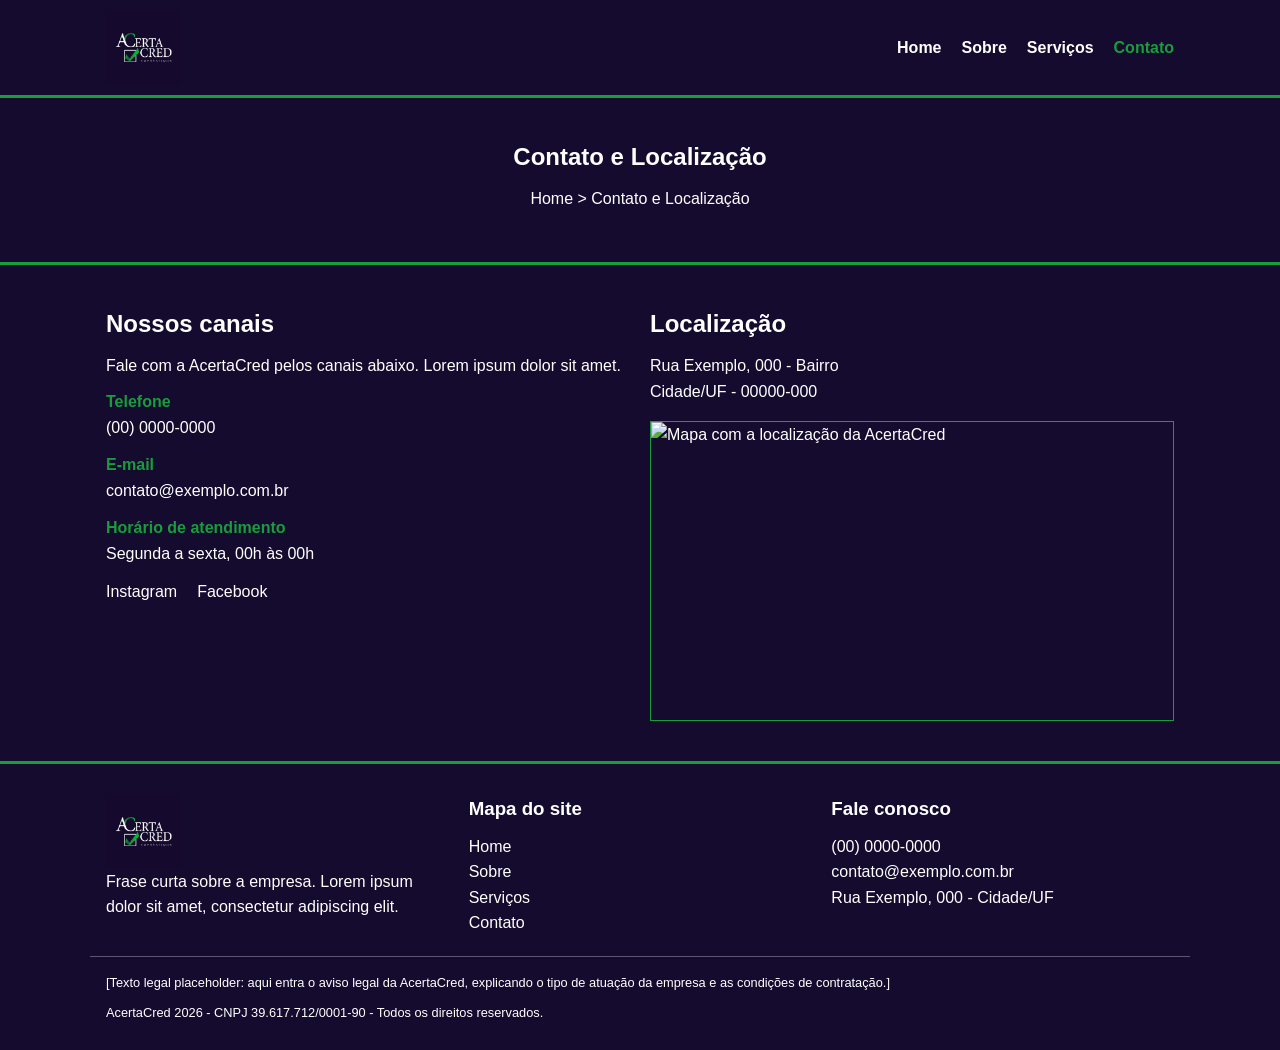
==== contato.html @ 81716d83 "começo do projeto" ====
<!DOCTYPE HTML>
<!-- lang="pt" ajuda leitores de tela e tradutores a identificar o idioma -->
<html lang="pt">
<head>

<!-- Descrição que aparece nos resultados do Google -->
<meta name="description" content="AcertaCred - [Descrição placeholder da página Contato e Localização]">
<meta name="author" content="Adrian Guetner Florentina">
<!-- Codificação de caracteres: sem isso, acentos podem quebrar -->
<meta charset="utf-8">

<!-- Liga o CSS e define os ícones da aba do navegador -->
<link rel="stylesheet" href="css/style.css">
<link rel="icon" type="image/png" href="img/favicon.png">
<link rel="shortcut icon" href="img/favicon.ico">
<title>AcertaCred | Contato e Localização</title>
<!-- Faz a página se adaptar a telas de celular -->
<meta name="viewport" content="width=device-width, initial-scale=1.0, maximum-scale=1"/>
</head>


<body>

<!-- ===== CABEÇALHO (repetido em todas as páginas) ===== -->
<header class="topo">
  <!-- section aqui só agrupa logo + menu e limita a largura (.container) -->
  <section class="container topo-conteudo">
    <a class="logo" href="index.html">
      <img src="img/LogoAcerta.png" alt="AcertaCred - logo" width="285" height="75">
    </a>

    <!-- Botão do menu mobile. aria-* informam o estado a leitores de tela;
         o JS (principal.js) troca aria-expanded entre true/false -->
    <button class="btn-menu" id="btn-menu" aria-label="Abrir menu" aria-expanded="false" aria-controls="menu-principal">&#9776;</button>

    <!-- nav = bloco de links de navegação principal -->
    <nav class="menu" id="menu-principal">
      <ul>
        <li><a href="index.html">Home</a></li>
        <li><a href="sobre.html">Sobre</a></li>
        <li><a href="servicos.html">Serviços</a></li>
        <!-- .ativo marca a página atual; aria-current avisa leitores de tela -->
        <li><a href="contato.html" class="ativo" aria-current="page">Contato</a></li>
      </ul>
    </nav>
  </section>
</header>

<!-- main = conteúdo principal, só pode existir um por página -->
<main>

  <!-- ===== FAIXA DE TÍTULO ===== -->
  <section class="faixa-titulo">
    <!-- header dentro de section = cabeçalho DESSA seção (título + breadcrumb) -->
    <header class="container">
      <h1>Contato e Localização</h1>
      <!-- breadcrumb ("migalhas de pão") é navegação, então fica em nav -->
      <nav aria-label="Você está em">
        <p>Home &gt; Contato e Localização</p>
      </nav>
    </header>
  </section>

  <!-- ===== CONTATO E LOCALIZAÇÃO ===== -->
  <section class="secao">
    <!-- Wrapper das duas colunas (container + grid na mesma tag) -->
    <section class="container duas-colunas alinhar-topo">

      <!-- Coluna 1: canais de contato -->
      <article>
        <h2>Nossos canais</h2>
        <p>Fale com a AcertaCred pelos canais abaixo. Lorem ipsum dolor sit amet.</p>

        <!-- address = informação de contato (telefone, e-mail, horário) -->
        <address>
          <ul class="info-contato">
            <li><strong>Telefone</strong>(00) 0000-0000</li>
            <li><strong>E-mail</strong>contato@exemplo.com.br</li>
            <li><strong>Horário de atendimento</strong>Segunda a sexta, 00h às 00h</li>
          </ul>
        </address>

        <ul class="redes">
          <!-- _blank abre em nova aba; rel="noopener" evita que a página aberta
               controle a sua (segurança) -->
          <li><a href="https://instagram.com.br" target="_blank" rel="noopener">Instagram</a></li>
          <li><a href="#">Facebook</a></li>
        </ul>
      </article>

      <!-- Coluna 2: endereço e mapa -->
      <article>
        <h2>Localização</h2>
        <address>
          Rua Exemplo, 000 - Bairro<br>Cidade/UF - 00000-000
        </address>

        <!-- alt descreve a imagem para leitores de tela e para quando ela não carrega -->
        <img class="mapa-placeholder" src="img/mapa-placeholder.svg" alt="Mapa com a localização da AcertaCred">
      </article>

    </section>
  </section>

</main>

<!-- ===== RODAPÉ (repetido em todas as páginas) ===== -->
<footer class="rodape">

  <!-- Três colunas do rodapé -->
  <section class="container rodape-colunas">

    <!-- Coluna 1: logo e frase da empresa -->
    <article>
      <a class="logo" href="index.html">
        <img src="img/LogoAcerta.png" alt="AcertaCred" width="300" height="100">
      </a>
      <p>Frase curta sobre a empresa. Lorem ipsum dolor sit amet, consectetur adipiscing elit.</p>
    </article>

    <!-- Coluna 2: mapa do site é navegação, então nav -->
    <nav aria-label="Mapa do site">
      <h3>Mapa do site</h3>
      <ul>
        <li><a href="index.html">Home</a></li>
        <li><a href="sobre.html">Sobre</a></li>
        <li><a href="servicos.html">Serviços</a></li>
        <li><a href="contato.html">Contato</a></li>
      </ul>
    </nav>

    <!-- Coluna 3: contato -->
    <address>
      <h3>Fale conosco</h3>
      <ul>
        <li>(00) 0000-0000</li>
        <li>contato@exemplo.com.br</li>
        <li>Rua Exemplo, 000 - Cidade/UF</li>
      </ul>
    </address>

  </section>

  <!-- Aviso legal e copyright -->
  <section class="container rodape-legal">
    <p>[Texto legal placeholder: aqui entra o aviso legal da AcertaCred, explicando o tipo de atuação da empresa e as condições de contratação.]</p>
    <p>AcertaCred 2026 - CNPJ 39.617.712/0001-90 - Todos os direitos reservados.</p>
  </section>

</footer>

<!-- JS no final do body: o HTML carrega primeiro, o script depois -->
<script src="js/principal.js"></script>
</body>
</html>
---- css/style.css ----
* { box-sizing: border-box; margin: 0; padding: 0; }

/* Fundo escuro, texto branco, fonte sem serifa.
   line-height 1.6 = altura de linha 1,6x o tamanho da fonte (leitura confortável). */
body { background: #150b2e; color: #fff; font-family: Arial, sans-serif; line-height: 1.6; }

/* max-width 100% -> imagem nunca passa da largura do pai (não estoura no celular).
   display: block -> tira o pequeno espaço que o navegador deixa embaixo de imagens. */
img { max-width: 100%; display: block; }

/* Links herdam a cor do texto ao redor e perdem o sublinhado. */
a { color: inherit; text-decoration: none; }
/* Listas sem bolinhas (as que precisarem, voltam a ter mais abaixo). */
ul { list-style: none; }

/* Como o reset zerou todas as margens, devolvemos 10px embaixo
   de títulos e parágrafos para não ficarem colados. */
h1, h2, h3, p { margin-bottom: 10px; }

/* Botões não herdam a fonte sozinhos; "font: inherit" resolve.
   Fica sem fundo e sem borda, com cursor de mãozinha. */
button { font: inherit; color: #fff; background: none; border: none; cursor: pointer; }

/* Limita a largura do conteúdo a 1100px e centraliza (margin: 0 auto).
   padding de 16px nas laterais evita o texto colar na borda da tela. */
.container { max-width: 1100px; margin: 0 auto; padding: 0 16px; }


/* =====================================================
   2. REGRAS COMPARTILHADAS
   Aqui ficam agrupados só os elementos que compartilham
   exatamente o mesmo visual ou comportamento.
   ===================================================== */

/* ---------- CAIXAS COM BORDA VERDE ---------- */
.card, .faq-item {
  padding: 20px;                 /* espaço entre a borda e o conteúdo */
  border: 1px solid #199c3c;     /* 1px de espessura, linha contínua, verde */
}

/* ---------- LAYOUT LADO A LADO (Flexbox) ----------
   display: flex  -> filhos diretos ficam em linha
   flex-wrap      -> se não couberem, quebram para a linha de baixo
   gap            -> espaço entre os filhos */
.topo-conteudo, .menu ul, .cards, .duas-colunas, .rodape-colunas, .redes {
  display: flex;
  flex-wrap: wrap;
  gap: 20px;
}

/* ---------- LARGURA DAS COLUNAS ----------
   flex: 1 1 240px = "crescer 1 | encolher 1 | tamanho ideal 240px".
   Na prática: cada coluna quer 240px, divide o espaço que sobrar
   igualmente e, se não couber, quebra de linha sozinha.
   ".duas-colunas > *" = qualquer filho DIRETO de .duas-colunas.
   ".rodape-colunas > *" = idem no rodapé (article, nav e address). */
.col-3, .duas-colunas > *, .rodape-colunas > * { flex: 1 1 240px; }
.col-4 { flex: 1 1 140px; }   /* colunas menores (os 4 indicadores) */


/* =====================================================
   3. COMPONENTES
   ===================================================== */

/* ---------- SEÇÕES (blocos da página) ---------- */

/* Espaço de 40px em cima/baixo. Agrupados porque o espaçamento é o mesmo. */
.secao, .faixa-titulo, .chamada { padding: 40px 0; }

/* Fundo levemente mais claro (branco com 6% de opacidade),
   para separar visualmente uma seção da outra. */
.secao-suave, .secao-escura { background: rgba(255, 255, 255, 0.06); }

/* Título da seção, centralizado e em verde */
.titulo-secao { color: #199c3c; text-align: center; }

/* Subtítulo centralizado, com 30px de espaço antes do conteúdo */
.subtitulo-secao { text-align: center; margin-bottom: 30px; }

/* Utilitário: qualquer elemento com class="centro" fica centralizado */
.centro { text-align: center; }


/* ---------- CABEÇALHO (.topo) ---------- */

/* Linha verde embaixo do cabeçalho */
.topo { border-bottom: 3px solid #199c3c; }

/* Logo à esquerda, menu à direita (space-between);
   align-items: center -> alinha os dois na vertical */
.topo-conteudo { justify-content: space-between; align-items: center; padding-top: 10px; padding-bottom: 10px; }

/* Altura fixa de 75px; width: auto mantém a proporção da imagem */
.logo img { height: 75px; width: auto; }

/* Botão hambúrguer: escondido no desktop, aparece no celular (ver @media) */
.btn-menu { display: none; width: 44px; height: 44px; border: 1px solid #fff; font-size: 1.4rem; }


/* ---------- MENU ---------- */

.menu a { font-weight: bold; }

/* ".menu .ativo" (com ESPAÇO) = elemento .ativo DENTRO de .menu.
   Destaca a página atual em verde. */
.menu .ativo { color: #199c3c; }


/* ---------- BOTÃO ---------- */

/* inline-block -> fica do tamanho do texto, mas aceita padding.
   Fundo verde com texto escuro, para dar contraste. */
.btn { display: inline-block; padding: 10px 24px; background: #199c3c; color: #150b2e; font-weight: bold; }


/* ---------- CARROSSEL ---------- */

/* position: relative -> serve de "âncora" para os elementos
   position: absolute lá dentro (setas, pontos, texto).
   overflow: hidden -> esconde os slides que estão fora da tela. */
.carrossel { position: relative; overflow: hidden; }

/* Os slides ficam em linha; o JS desliza o trilho com transform.
   transition: 0.6s -> o movimento é animado em vez de instantâneo. */
.carrossel-trilho { display: flex; transition: transform 0.6s; }

/* Cada slide ocupa 100% da largura (flex: 0 0 100% = não cresce, não encolhe) */
.slide { position: relative; flex: 0 0 100%; height: 500px; }

/* object-fit: cover -> a imagem preenche o espaço, cortando o excesso
   em vez de deformar */
.slide img { width: 100%; height: 100%; object-fit: cover; }

/* Texto do slide colado na parte de baixo, sobre a imagem
   (left/right/bottom: 0 = esticado de ponta a ponta, rente ao fundo).
   O fundo é o roxo com 80% de opacidade, para o texto ficar legível. */
.slide-texto {
  position: absolute;
  left: 0;
  right: 0;
  bottom: 0;
  padding: 20px 70px 40px;      /* cima | lados | baixo (70px nas laterais dá espaço às setas) */
  background: rgba(21, 11, 46, 0.8);
}

.slide-texto h1, .slide-texto h2 { font-size: 2rem; }

/* Setas: top 50% leva ao meio; margin-top negativo (metade da altura)
   corrige o centro exato. */
.carrossel-btn {
  position: absolute;
  top: 50%;
  margin-top: -20px;
  width: 40px;
  height: 40px;
  background: #fff;
  color: #150b2e;
}

.anterior { left: 10px; }
.proximo { right: 10px; }

/* Bolinhas indicadoras, centralizadas embaixo */
.carrossel-pontos {
  position: absolute;
  left: 0;
  right: 0;
  bottom: 10px;
  display: flex;
  justify-content: center;
  gap: 8px;
}

.ponto { width: 12px; height: 12px; border: 2px solid #fff; }

/* ".ponto.ativo" (SEM espaço) = elemento que tem as duas classes ao mesmo tempo.
   O ponto do slide atual fica preenchido. */
.ponto.ativo { background: #fff; }


/* ---------- CARDS ---------- */

/* Card com imagem em cima: tira o padding para a imagem encostar nas bordas
   (o espaço interno passa para .card-corpo) */
.card-img { padding: 0; }
.card-img img { width: 100%; height: 200px; object-fit: cover; }
.card-corpo { padding: 20px; }

/* Lista dentro do card volta a ter bolinhas (disc) e recuo de 20px */
.card-corpo ul { list-style: disc; margin: 0 0 10px 20px; }


/* ---------- INDICADORES E PASSOS ("Nossos números", "Como funciona") ---------- */

.indicador { text-align: center; }

/* Mesmo visual para os dois: número grande, verde, em linha própria.
   display: block faz o texto seguinte ir para baixo.
   rem = múltiplo do tamanho de fonte base (2rem = 2x). */
.numero-passo, .indicador strong {
  display: block;
  font-size: 2rem;
  font-weight: bold;
  color: #199c3c;
}


/* ---------- DEPOIMENTOS ---------- */

/* margin: 0 auto 10px -> centraliza a imagem (auto nas laterais) */
.avatar { width: 72px; height: 72px; margin: 0 auto 10px; }
.estrelas { color: #199c3c; }
.autor { display: block; font-weight: bold; }


/* ---------- FAQ (perguntas frequentes) ---------- */

.faq { max-width: 800px; margin: 0 auto; }
.faq-item { margin-bottom: 10px; }
.faq-pergunta { width: 100%; text-align: left; font-weight: bold; }

/* Resposta escondida por padrão; o JS adiciona a classe "aberto" no
   .faq-item ao clicar. Esse seletor (".faq-item.aberto .faq-resposta")
   só vale quando o item está aberto, e então mostra a resposta. */
.faq-resposta { display: none; margin-top: 10px; }
.faq-item.aberto .faq-resposta { display: block; }


/* ---------- FAIXA DE TÍTULO E CHAMADA FINAL ---------- */

/* Faixa de título das páginas internas: texto centralizado, linha verde embaixo */
.faixa-titulo { text-align: center; border-bottom: 3px solid #199c3c; }

/* Chamada final: texto centralizado, linha verde em cima */
.chamada { text-align: center; border-top: 3px solid #199c3c; }


/* ---------- CONTATO ---------- */

.duas-colunas { align-items: flex-start; }   /* colunas alinhadas pelo topo */

/* Rótulo (Telefone, E-mail...) em verde, em linha própria acima do valor */
.info-contato strong { display: block; color: #199c3c; }
.info-contato li { margin-bottom: 12px; }

/* <address> vem em itálico por padrão; aqui voltamos ao normal */
address { font-style: normal; }

/* Imagem do mapa: ocupa a largura da coluna, altura fixa de 300px.
   object-fit: cover -> preenche o espaço sem deformar. */
.mapa-placeholder {
  width: 100%;
  height: 300px;
  object-fit: cover;
  margin-top: 16px;
  border: 1px solid #199c3c;
}


/* ---------- RODAPÉ ---------- */

.rodape { padding-top: 30px; border-top: 3px solid #199c3c; }
.rodape-colunas { margin-bottom: 20px; }

/* Aviso legal: linha clara em cima, texto menor.
   Só padding vertical, para não anular o padding lateral do .container. */
.rodape-legal { padding-top: 16px; padding-bottom: 16px; border-top: 1px solid rgba(255, 255, 255, 0.3); font-size: 0.8rem; }


/* =====================================================
   4. CELULAR (telas com até 768px de largura)
   Tudo aqui dentro só vale em telas pequenas.
   ===================================================== */

@media (max-width: 768px) {

  /* Mostra o botão hambúrguer */
  .btn-menu { display: block; }

  /* Menu escondido por padrão; o JS adiciona a classe "aberto" ao clicar.
     width: 100% faz o menu ocupar a linha inteira, abaixo da logo.
     (Confira no principal.js se a classe usada é mesmo "aberto".) */
  .menu { display: none; width: 100%; }
  .menu.aberto { display: block; }

  /* Links empilhados, um embaixo do outro, com linha separadora */
  .menu ul { flex-direction: column; gap: 0; }
  .menu a { display: block; padding: 12px 0; border-top: 1px solid rgba(255, 255, 255, 0.2); }

  /* Logo menor para caber ao lado do botão */
  .logo img { height: 50px; }

  /* Carrossel mais baixo e com texto menor */
  .slide { height: 400px; }
  .slide-texto { padding: 16px 50px 36px; }   /* 50px nas laterais para não ficar sob as setas */
  .slide-texto h1, .slide-texto h2 { font-size: 1.4rem; }

  /* Mapa mais baixo */
  .mapa-placeholder { height: 220px; }
}
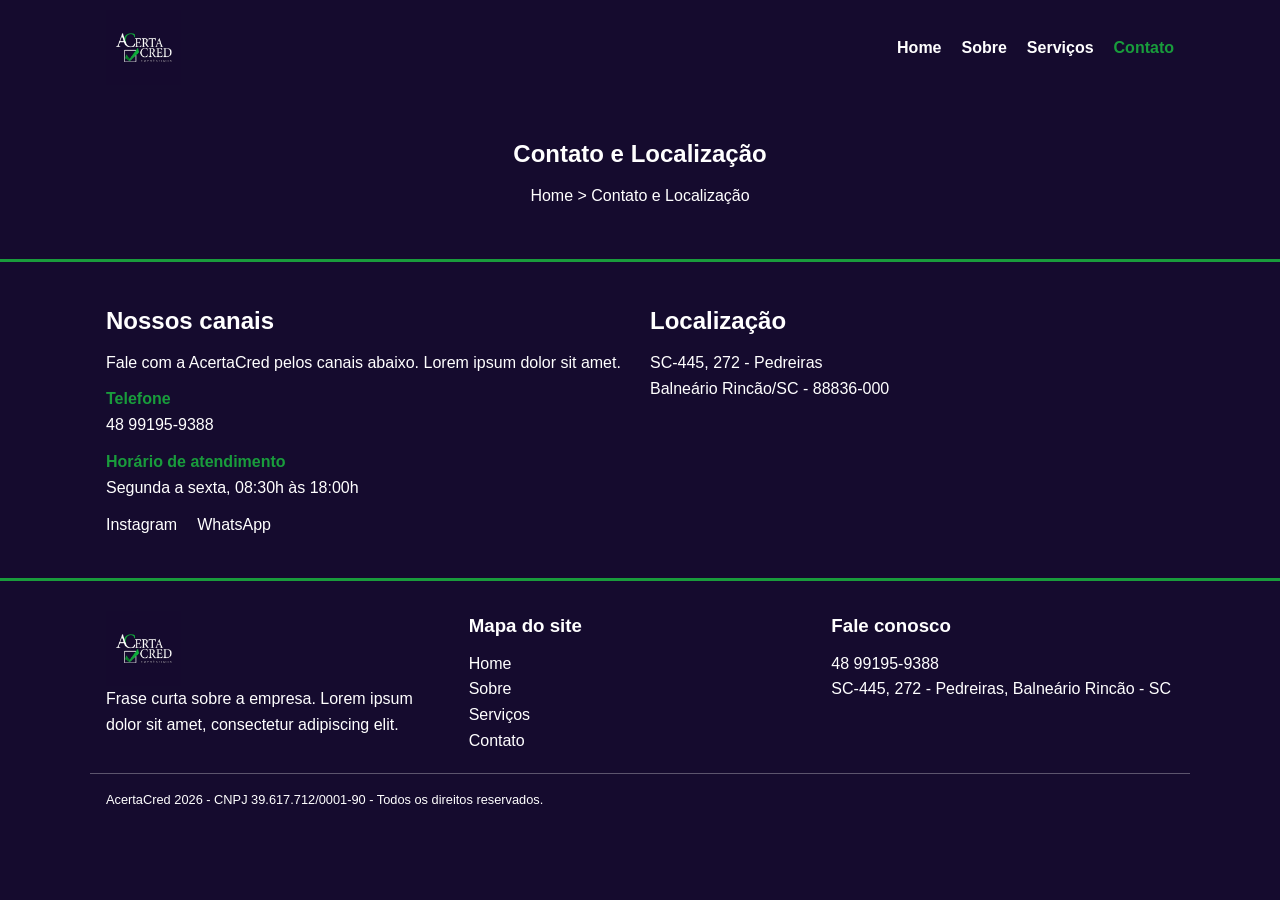
==== commit 397e81e3: "mudei o html" ====
--- a/contato.html
+++ b/contato.html
@@ -74,17 +74,16 @@
         <!-- address = informação de contato (telefone, e-mail, horário) -->
         <address>
           <ul class="info-contato">
-            <li><strong>Telefone</strong>(00) 0000-0000</li>
-            <li><strong>E-mail</strong>contato@exemplo.com.br</li>
-            <li><strong>Horário de atendimento</strong>Segunda a sexta, 00h às 00h</li>
+            <li><strong>Telefone</strong>48 99195-9388</li>
+            <li><strong>Horário de atendimento</strong>Segunda a sexta, 08:30h às 18:00h</li>
           </ul>
         </address>
 
         <ul class="redes">
           <!-- _blank abre em nova aba; rel="noopener" evita que a página aberta
                controle a sua (segurança) -->
-          <li><a href="https://instagram.com.br" target="_blank" rel="noopener">Instagram</a></li>
-          <li><a href="#">Facebook</a></li>
+          <li><a href="https://www.instagram.com/acertacred/" target="_blank">Instagram</a></li>
+          <li><a href="https://wa.me/+5548991959388" target="_blank" >WhatsApp</a></li>
         </ul>
       </article>
 
@@ -92,11 +91,8 @@
       <article>
         <h2>Localização</h2>
         <address>
-          Rua Exemplo, 000 - Bairro<br>Cidade/UF - 00000-000
+         SC-445, 272 - Pedreiras<br>Balneário Rincão/SC - 88836-000
         </address>
-
-        <!-- alt descreve a imagem para leitores de tela e para quando ela não carrega -->
-        <img class="mapa-placeholder" src="img/mapa-placeholder.svg" alt="Mapa com a localização da AcertaCred">
       </article>
 
     </section>
@@ -132,18 +128,16 @@
     <!-- Coluna 3: contato -->
     <address>
       <h3>Fale conosco</h3>
-      <ul>
-        <li>(00) 0000-0000</li>
-        <li>contato@exemplo.com.br</li>
-        <li>Rua Exemplo, 000 - Cidade/UF</li>
-      </ul>
+        <ul>
+          <li>48 99195-9388</li>
+          <li>SC-445, 272 - Pedreiras, Balneário Rincão - SC</li>
+        </ul>
     </address>
 
   </section>
 
   <!-- Aviso legal e copyright -->
   <section class="container rodape-legal">
-    <p>[Texto legal placeholder: aqui entra o aviso legal da AcertaCred, explicando o tipo de atuação da empresa e as condições de contratação.]</p>
     <p>AcertaCred 2026 - CNPJ 39.617.712/0001-90 - Todos os direitos reservados.</p>
   </section>
 
--- a/css/style.css
+++ b/css/style.css
@@ -2,48 +2,32 @@
 
 * { box-sizing: border-box; margin: 0; padding: 0; }
 
-/* Fundo escuro, texto branco, fonte sem serifa.
-   line-height 1.6 = altura de linha 1,6x o tamanho da fonte (leitura confortável). */
+
 body { background: #150b2e; color: #fff; font-family: Arial, sans-serif; line-height: 1.6; }
 
-/* max-width 100% -> imagem nunca passa da largura do pai (não estoura no celular).
-   display: block -> tira o pequeno espaço que o navegador deixa embaixo de imagens. */
 img { max-width: 100%; display: block; }
 
-/* Links herdam a cor do texto ao redor e perdem o sublinhado. */
 a { color: inherit; text-decoration: none; }
-/* Listas sem bolinhas (as que precisarem, voltam a ter mais abaixo). */
+
 ul { list-style: none; }
 
-/* Como o reset zerou todas as margens, devolvemos 10px embaixo
-   de títulos e parágrafos para não ficarem colados. */
 h1, h2, h3, p { margin-bottom: 10px; }
 
-/* Botões não herdam a fonte sozinhos; "font: inherit" resolve.
-   Fica sem fundo e sem borda, com cursor de mãozinha. */
-button { font: inherit; color: #fff; background: none; border: none; cursor: pointer; }
-
-/* Limita a largura do conteúdo a 1100px e centraliza (margin: 0 auto).
-   padding de 16px nas laterais evita o texto colar na borda da tela. */
+
+
+button { font: inherit; color: #fff; background: none; border: none; cursor: pointer; }/*cursor pointer, vira mãozinha*/
+
 .container { max-width: 1100px; margin: 0 auto; padding: 0 16px; }
 
 
-/* =====================================================
-   2. REGRAS COMPARTILHADAS
-   Aqui ficam agrupados só os elementos que compartilham
-   exatamente o mesmo visual ou comportamento.
-   ===================================================== */
-
-/* ---------- CAIXAS COM BORDA VERDE ---------- */
+
+
 .card, .faq-item {
-  padding: 20px;                 /* espaço entre a borda e o conteúdo */
+  padding: 20px;              
   border: 1px solid #199c3c;     /* 1px de espessura, linha contínua, verde */
 }
 
-/* ---------- LAYOUT LADO A LADO (Flexbox) ----------
-   display: flex  -> filhos diretos ficam em linha
-   flex-wrap      -> se não couberem, quebram para a linha de baixo
-   gap            -> espaço entre os filhos */
+
 .topo-conteudo, .menu ul, .cards, .duas-colunas, .rodape-colunas, .redes {
   display: flex;
   flex-wrap: wrap;
@@ -56,50 +40,40 @@
    igualmente e, se não couber, quebra de linha sozinha.
    ".duas-colunas > *" = qualquer filho DIRETO de .duas-colunas.
    ".rodape-colunas > *" = idem no rodapé (article, nav e address). */
-.col-3, .duas-colunas > *, .rodape-colunas > * { flex: 1 1 240px; }
+.col-3, .duas-colunas > *, .rodape-colunas > * { flex: 1 1 240px; }/* 1 1 diz que a pode crescer e pode encolher*/
 .col-4 { flex: 1 1 140px; }   /* colunas menores (os 4 indicadores) */
 
 
-/* =====================================================
-   3. COMPONENTES
-   ===================================================== */
-
-/* ---------- SEÇÕES (blocos da página) ---------- */
-
-/* Espaço de 40px em cima/baixo. Agrupados porque o espaçamento é o mesmo. */
+
+
+
 .secao, .faixa-titulo, .chamada { padding: 40px 0; }
 
 /* Fundo levemente mais claro (branco com 6% de opacidade),
    para separar visualmente uma seção da outra. */
 .secao-suave, .secao-escura { background: rgba(255, 255, 255, 0.06); }
 
-/* Título da seção, centralizado e em verde */
+/* Título da seção depoimentos*/
 .titulo-secao { color: #199c3c; text-align: center; }
 
-/* Subtítulo centralizado, com 30px de espaço antes do conteúdo */
+
 .subtitulo-secao { text-align: center; margin-bottom: 30px; }
 
-/* Utilitário: qualquer elemento com class="centro" fica centralizado */
+
 .centro { text-align: center; }
 
 
-/* ---------- CABEÇALHO (.topo) ---------- */
-
-/* Linha verde embaixo do cabeçalho */
-.topo { border-bottom: 3px solid #199c3c; }
-
-/* Logo à esquerda, menu à direita (space-between);
-   align-items: center -> alinha os dois na vertical */
+
 .topo-conteudo { justify-content: space-between; align-items: center; padding-top: 10px; padding-bottom: 10px; }
 
-/* Altura fixa de 75px; width: auto mantém a proporção da imagem */
 .logo img { height: 75px; width: auto; }
 
 /* Botão hambúrguer: escondido no desktop, aparece no celular (ver @media) */
 .btn-menu { display: none; width: 44px; height: 44px; border: 1px solid #fff; font-size: 1.4rem; }
 
 
-/* ---------- MENU ---------- */
+
+
 
 .menu a { font-weight: bold; }
 
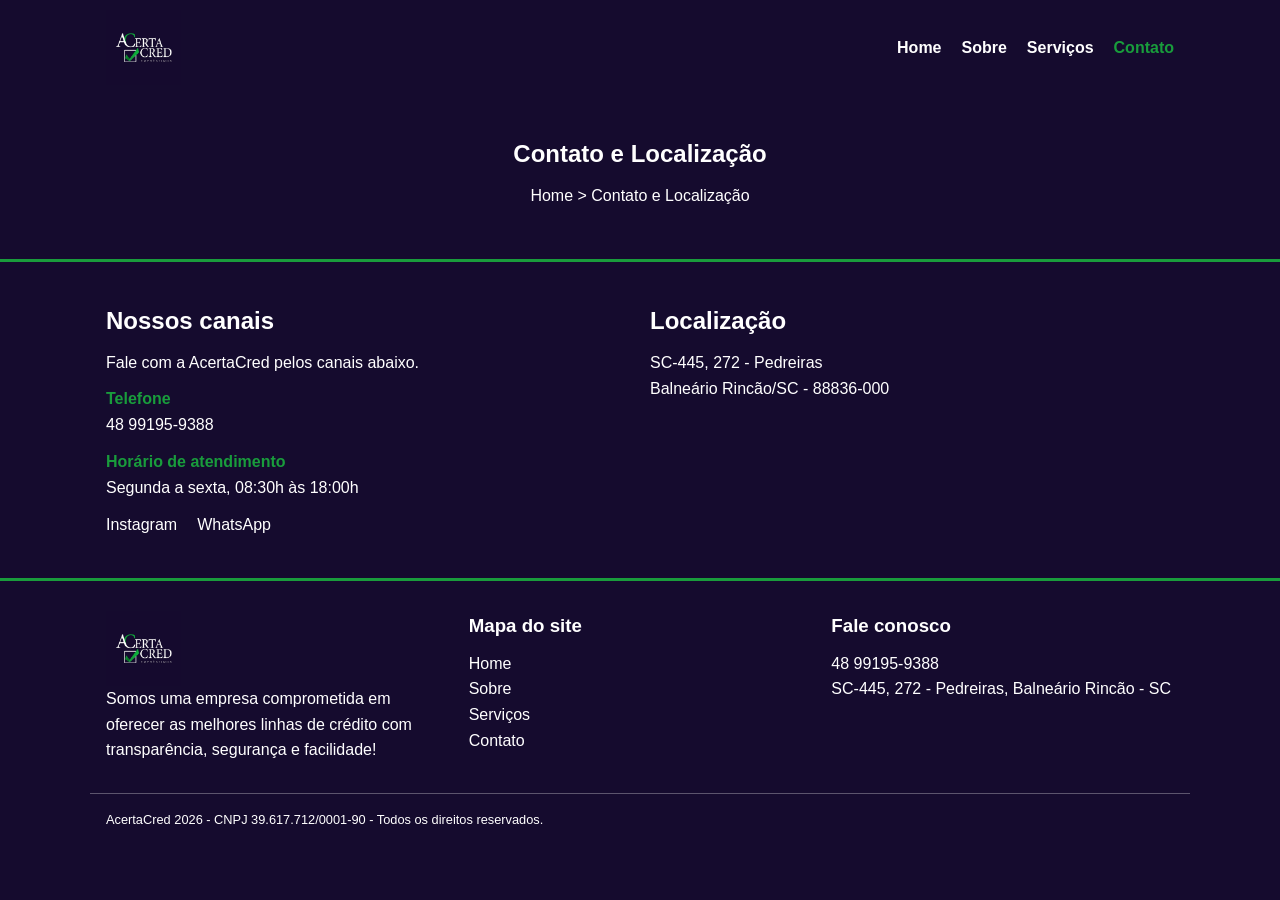
==== commit a5443808: "atualização do site" ====
--- a/contato.html
+++ b/contato.html
@@ -1,20 +1,20 @@
 <!DOCTYPE HTML>
-<!-- lang="pt" ajuda leitores de tela e tradutores a identificar o idioma -->
-<html lang="pt">
+
+<html lang="pt-BR">
 <head>
 
-<!-- Descrição que aparece nos resultados do Google -->
-<meta name="description" content="AcertaCred - [Descrição placeholder da página Contato e Localização]">
-<meta name="author" content="Adrian Guetner Florentina">
-<!-- Codificação de caracteres: sem isso, acentos podem quebrar -->
+
+<meta name="description" content="AcertaCred - Página inicial da empresa AcertaCred, que é uma empresa de serviços financeiros, a página contém informações sobre a empresa, serviços e contato.">
+<meta name="author" content="Adrian Guetner Florentina e Caueh Henrique da Silva da Costa">
+
 <meta charset="utf-8">
 
-<!-- Liga o CSS e define os ícones da aba do navegador -->
+
 <link rel="stylesheet" href="css/style.css">
 <link rel="icon" type="image/png" href="img/favicon.png">
 <link rel="shortcut icon" href="img/favicon.ico">
 <title>AcertaCred | Contato e Localização</title>
-<!-- Faz a página se adaptar a telas de celular -->
+
 <meta name="viewport" content="width=device-width, initial-scale=1.0, maximum-scale=1"/>
 </head>
 
@@ -69,7 +69,7 @@
       <!-- Coluna 1: canais de contato -->
       <article>
         <h2>Nossos canais</h2>
-        <p>Fale com a AcertaCred pelos canais abaixo. Lorem ipsum dolor sit amet.</p>
+        <p>Fale com a AcertaCred pelos canais abaixo.</p>
 
         <!-- address = informação de contato (telefone, e-mail, horário) -->
         <address>
@@ -111,7 +111,7 @@
       <a class="logo" href="index.html">
         <img src="img/LogoAcerta.png" alt="AcertaCred" width="300" height="100">
       </a>
-      <p>Frase curta sobre a empresa. Lorem ipsum dolor sit amet, consectetur adipiscing elit.</p>
+      <p>Somos uma empresa comprometida em oferecer as melhores linhas de crédito com transparência, segurança e facilidade!</p>
     </article>
 
     <!-- Coluna 2: mapa do site é navegação, então nav -->
